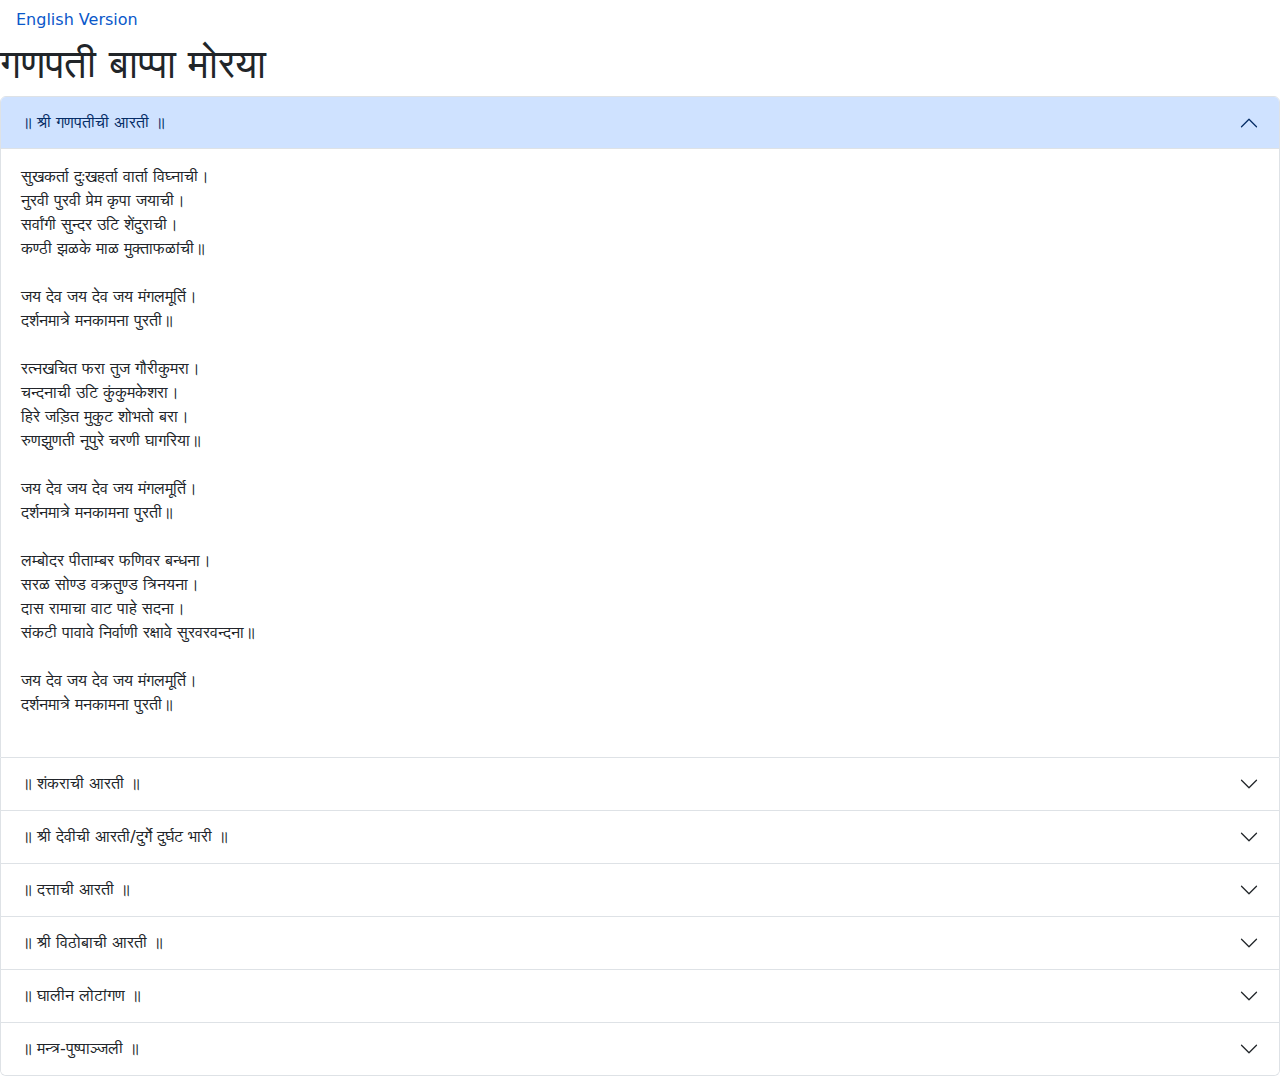
==== index.html @ 8bebe7a7 "first commit" ====
<!DOCTYPE html>
<html lang="en">
<head>
  <meta charset="UTF-8">
  <meta http-equiv="X-UA-Compatible" content="IE=edge">
  <meta name="viewport" content="width=device-width, initial-scale=1.0">
  <link href="https://cdn.jsdelivr.net/npm/bootstrap@5.3.3/dist/css/bootstrap.min.css" rel="stylesheet" integrity="sha384-QWTKZyjpPEjISv5WaRU9OFeRpok6YctnYmDr5pNlyT2bRjXh0JMhjY6hW+ALEwIH" crossorigin="anonymous">
  
  <link rel="manifest" href="manifest.json" /> 
  <link rel="stylesheet" href="index.css" />
  <title>MORYA</title>
</head>
<body>
  
  
  <ul class="nav">
    <li class="nav-item">
      <a class="nav-link active" aria-current="page" href="EnglishVersion.html">English Version</a>
    </li>
    <li class="nav-link">
      <a id="install" hidden>Install app in phone</a>
    </li>
    
  </ul>
  <header>
    <h1>गणपती बाप्पा मोरया</h1>
  </header>
  <main>
    <div class="accordion" id="accordionExample">
      <div class="accordion-item">
        <h2 class="accordion-header">
          <button class="accordion-button" type="button" data-bs-toggle="collapse" data-bs-target="#collapseOne" aria-expanded="true" aria-controls="collapseOne">
            ॥ श्री गणपतीची आरती ॥
          </button>
        </h2>
        <div id="collapseOne" class="accordion-collapse collapse show" data-bs-parent="#accordionExample">
          <div class="accordion-body">
            सुखकर्ता दुःखहर्ता वार्ता विघ्नाची।<br>

            नुरवी पुरवी प्रेम कृपा जयाची।<br>

            सर्वांगी सुन्दर उटि शेंदुराची।<br>

            कण्ठी झळके माळ मुक्ताफळांची॥<br><br>

            जय देव जय देव जय मंगलमूर्ति।<br>

            दर्शनमात्रे मनकामना पुरती॥<br><br>

            रत्नखचित फरा तुज गौरीकुमरा।<br>

            चन्दनाची उटि कुंकुमकेशरा।<br>

            हिरे जड़ित मुकुट शोभतो बरा।<br>

            रुणझुणती नूपुरे चरणी घागरिया॥<br><br>

            जय देव जय देव जय मंगलमूर्ति।<br>

            दर्शनमात्रे मनकामना पुरती॥<br><br>

            लम्बोदर पीताम्बर फणिवर बन्धना।<br>

            सरळ सोण्ड वक्रतुण्ड त्रिनयना।<br>

            दास रामाचा वाट पाहे सदना।<br>

            संकटी पावावे निर्वाणी रक्षावे सुरवरवन्दना॥<br><br>

            जय देव जय देव जय मंगलमूर्ति।<br>

            दर्शनमात्रे मनकामना पुरती॥<br><br>

          </div>
        </div>
      </div>
      <div class="accordion-item">
        <h2 class="accordion-header">
          <button class="accordion-button collapsed" type="button" data-bs-toggle="collapse" data-bs-target="#collapseTwo" aria-expanded="false" aria-controls="collapseTwo">
            ॥ शंकराची आरती ॥
          </button>
        </h2>
        <div id="collapseTwo" class="accordion-collapse collapse" data-bs-parent="#accordionExample">
          <div class="accordion-body">
            लवथवती विक्राळा ब्रह्मांडी माळा ।<br>
            वीषें कंठ काळा त्रिनेत्रीं ज्वाळा ॥<br>
            लावण्यसुंदर मस्तकीं बाळा ।<br>
            तेथुनियां जल निर्मळ वाहे झुळझूळां ॥ १ ॥<br><br>
            जय देव जय देव जय श्रीशंकरा ।<br>
            आरती ओवाळूं तुज कर्पूरगौरा ॥ ध्रु० ॥<br><br>
            कर्पूरगौरा भोळा नयनीं विशाळा ।<br>
            अर्धांगीं पार्वती सुमनांच्या माळा ॥<br>
            विभुतीचें उधळण शितिकंठ नीळा ।<br>
            ऐसा शंकर शोभे उमावेल्हाळा ॥ जय देव० ॥ २ ॥<br><br>
            देवीं दैत्य सागरमंथन पै केलें ।<br>
            त्यामाजीं जें अवचित हळाहळ उठिलें ॥<br>
            तें त्वां असुरपणें प्राशन केलें ।<br>
            नीळकंठ नाम प्रसिद्ध झालें ॥ जय देव० ॥ ३ ॥<br><br>
            व्याघ्रांबर फणिवरधर सुंदर मदनारी ।<br>
            पंचानन मनमोहन मुनिजनसुखकारी ॥<br>
            शतकोटीचें बीज वाचे उच्चारी ।<br>
            रघुकुळटिळक रामदासा अंतरीं ॥ जय देव जय देव० ॥ ४ ॥<br><br>

          </div>
        </div>
      </div>
      <div class="accordion-item">
        <h2 class="accordion-header">
          <button class="accordion-button collapsed" type="button" data-bs-toggle="collapse" data-bs-target="#collapseThree" aria-expanded="false" aria-controls="collapseThree">
            ॥ श्री देवीची आरती/दुर्गे दुर्घट भारी ॥
          </button>
        </h2>
        <div id="collapseThree" class="accordion-collapse collapse" data-bs-parent="#accordionExample">
          <div class="accordion-body">
            दुर्गे दुर्घट भारी तुजविण संसारी ।<br>
            अनाथनाथे अंबे करुणा विस्तारी ॥<br>
            वारी वारीं जन्ममरणाते वारी ।<br>
            हारी पडलो आता संकट नीवारी ॥ १ ॥<br><br>

            जय देवी जय देवी जय महिषासुरमथनी ।<br>
            सुरवरईश्वरवरदे तारक संजीवनी ॥ धृ. ॥<br><br>

            त्रिभुवनी भुवनी पाहतां तुज ऎसे नाही ।<br>
            चारी श्रमले परंतु न बोलावे काहीं ॥<br>
            साही विवाद करितां पडिले प्रवाही ।<br>
            ते तूं भक्तालागी पावसि लवलाही ॥ जय देवी० ॥ २ ॥<br><br>


            प्रसन्न वदने प्रसन्न होसी निजदासां ।<br>
            क्लेशापासूनि सोडी तोडी भवपाशा ॥<br>
            अंबे तुजवांचून कोण पुरविल आशा ।<br>
            नरहरि तल्लिन झाला पदपंकजलेशा ॥ जय देवी० ॥ ३ ॥<br><br>

            

          </div>
        </div>
      </div>
      <div class="accordion-item">
        <h2 class="accordion-header">
          <button class="accordion-button collapsed" type="button" data-bs-toggle="collapse" data-bs-target="#collapseSix" aria-expanded="false" aria-controls="collapseSix">
            ॥ दत्ताची आरती ॥
          </button>
        </h2>
        <div id="collapseSix" class="accordion-collapse collapse" data-bs-parent="#accordionExample">
          <div class="accordion-body">
            जय देव जय देव जय श्री गुरुदत्ता ।<br>
            आरती ओवाळिता हरली भवचिंता ॥ धृ ॥<br><br>

            त्रिगुणात्मक त्रैमूर्ती दत्त हा जाणा।<br>
            त्रिगुणी अवतार त्रैलोक्यराणा ।<br>
            नेती नेती शब्द न ये अनुमाना ॥<br>
            सुरवर मुनिजन योगी समाधी न ये ध्याना ॥ १ ॥<br><br>

            सबाह्य अभ्यंतरी तू एक दत्त ।<br>
            अभाग्यासी कैची कळेल ही मात ॥<br>
            पराही परतली तेथे कैचा हा हेत ।<br>
            जन्ममरणाचाही पुरलासे अंत ॥ २ ॥<br><br>

            दत्त येऊनिया ऊभा ठाकला ।<br>
            भावे साष्टांगे प्रणिपात केला ॥<br>
            प्रसन्न होऊनि आशीर्वाद दिधला ।<br>
            जन्ममरणाचा फेरा चुकवीला ॥ ३ ॥<br><br>

            दत्त दत्त ऐसें लागले ध्यान ।<br>
            हरपले मन झाले उन्मन ॥<br>
            मी तू पणाची झाली बोळवण ।<br>
            एका जनार्दनी श्रीदत्तध्यान ॥ ४ ॥<br><br>

            

          </div>
        </div>
      </div>
      <div class="accordion-item">
        <h2 class="accordion-header">
          <button class="accordion-button collapsed" type="button" data-bs-toggle="collapse" data-bs-target="#collapseFour" aria-expanded="false" aria-controls="collapseFour">
            ॥ श्री विठोबाची आरती ॥
          </button>
        </h2>
        <div id="collapseFour" class="accordion-collapse collapse" data-bs-parent="#accordionExample">
          <div class="accordion-body">
            युगें अठ्ठावीस विटेवरी उभा।<br>
            वामांगी रखुमाई दिसे दिव्य शोभा।<br>
            पुण्डलिकाचे भेटी परब्रह्म आलें गा।<br>
            चरणी वाहे भीमा उद्धरी जगा॥
            जय देव जय देव जय पाण्डुरंगा।<br>
            रखुमाईवल्लभा राईच्या
            वल्लभा पावें जिवलगा॥<br><br>
            तुळसीमाळा गळां कर ठेवुनि कटीं।<br>
            कांसे पीताम्बर कस्तुरि लल्लाटी।<br>
            देव सुरवर नित्य येती भेटी।<br>
            गरुड हनुमन्त पुढे उभे राहती॥<br><br>
            जय देव जय देव जय पाण्डुरंगा।<br>
            रखुमाईवल्लभा राईच्या
            वल्लभा पावें जिवलगा॥<br><br>
            धन्य वेणुनाद अनुक्षेत्रपाळा।<br>
            सुवर्णाची कमळे वनमाळा गळां।<br>
            राही रखुमाबाई राणीया सकळा।<br>
            ओवाळिती राजा विठोबा सांवळा॥<br><br>
            जय देव जय देव जय पाण्डुरंगा।<br>
            रखुमाईवल्लभा राईच्या
            वल्लभा पावें जिवलगा॥<br><br>
            ओवाळूं आरत्या कुर्वण्ड्या येती।<br>
            चन्द्रभागेमाजी सोडुनियां देती।<br>
            दिंड्या पताका वैष्णव नाचती।<br>
            पंढरीचा महिमा वर्णावा किती॥<br><br>
            जय देव जय देव जय पाण्डुरंगा।<br>
            रखुमाईवल्लभा राईच्या
            वल्लभा पावें जिवलगा॥<br><br>
            आषाढी कार्तिकी भक्तजन येती।<br>
            चन्द्रभागेमाजी स्नाने जे करिती।<br>
            दर्शनहेळामात्रें तयां होय मुक्ती।<br>
            केशवासी नामदेव भावे ओंवाळिती॥<br><br>
            जय देव जय देव जय पाण्डुरंगा।<br>
            रखुमाईवल्लभा राईच्या
            वल्लभा पावें जिवलगा॥<br><br>
          </div>
        </div>
      </div>
      
      
      <div class="accordion-item">
        <h2 class="accordion-header">
          <button class="accordion-button collapsed" type="button" data-bs-toggle="collapse" data-bs-target="#collapseFive" aria-expanded="false" aria-controls="collapseFive">
            ॥ घालीन लोटांगण ॥
          </button>
        </h2>
        <div id="collapseFive" class="accordion-collapse collapse" data-bs-parent="#accordionExample">
          <div class="accordion-body">
            घालीन लोटांगण वंदीन चरण ।<br>

            डोळ्यांनी पाहिन रूप तुझे ।<br>

            प्रेमें आलिंगीन आनंद पूजन ।<br>

            भावे ओवाळिन म्हणे नामा ।।<br>


            त्वमेव माता पिता त्वमेव ।<br>

            त्वमेव बन्धु: सखा त्वमेव ।<br>

            त्वमेव विद्या द्रविणं त्वमेव ।<br>

            त्वमेव सर्वं मम देवदेव ।।<br>


            कायेन वाचा मनसेंद्रियैर्वा ।<br>

            बुध्यात्मना वा प्रकृति स्वभावात् ।<br>

            करमि यद्यत् सकलं परस्मै ।<br>

            नारायणायेती समर्पयामि ।।<br>


            अच्युतं केशवं राम नारायणम्

            कृष्णदामोदरं वासुदेवं भजे।<br>

            श्रीधरं माधवं गोपिकावल्लभम्

            जानकीनायकं रामचंद्र भजे ।।<br>

            हरे राम हरे राम राम राम हरे हरे हरे कृष्ण हरे कृष्ण कृष्ण कृष्ण हरे हरे ।।<br>

            ।। मंगलमुर्ती मोरया ।।<br> ।। गणपतिबाप्पा मोरया ।।<br>
          </div>
        </div>
      </div>
      <div class="accordion-item">
        <h2 class="accordion-header">
          <button class="accordion-button collapsed" type="button" data-bs-toggle="collapse" data-bs-target="#collapseSeven" aria-expanded="false" aria-controls="collapseSeven">
            ॥ मन्त्र-पुष्पाञ्जली ॥
          </button>
        </h2>
        <div id="collapseSeven" class="accordion-collapse collapse" data-bs-parent="#accordionExample">
          <div class="accordion-body">
            <p style="text-align: center;"><strong> मन्त्र-पुष्पाञ्जली </strong></p><p>ॐ यज्ञेन यज्ञमयजन्त देवास्तानि धर्माणि प्रथमान्यासन्। ते ह नाकं महिमानः सचन्त यत्र पूर्वे साध्याः सन्ति देवाः॥१॥</p><p>ॐ राजाधिराजाय प्रसह्यसाहिने नमो वयं वैश्रवणाय कुर्महे। स मे कामान्कामकामकामाय मह्यं कामेश्वरो वैश्रवणो ददातु। कुबेराय वैश्रवणाय महाराजाय नमः॥२॥</p><p>ॐ स्वस्तिः साम्राज्यं भौज्यं स्वाराज्यं वैराज्यं पारमेष्ठ्यं राज्यं महाराज्यमाधिपत्यमयं समन्तपर्यायीस्यात् सार्वभौमः सार्वायुषः आन्तादापरार्धात्पृथिव्यै समुद्रपर्यन्ताया एकराळिति॥३॥</p><p>तदप्येषः श्लोकोऽभिगितो मरुतः परिवेष्टारो मरुत्तस्यावसन् गृहे। आविक्षितस्य कामप्रेर्विश्वे देवाः सभासद इति॥४॥<br>ॐ एकदन्ताय विद्महे वक्रतुण्डाय धीमहि तन्नोदन्तिः प्रचोदयात्॥</p>
          </div>
        </div>
      </div>
    </div>
  </main>
  <footer></footer>
  <script src="main.js"></script>
  <script src="https://cdn.jsdelivr.net/npm/bootstrap@5.3.3/dist/js/bootstrap.bundle.min.js" integrity="sha384-YvpcrYf0tY3lHB60NNkmXc5s9fDVZLESaAA55NDzOxhy9GkcIdslK1eN7N6jIeHz" crossorigin="anonymous"></script>
</body>
<script>
  window.addEventListener('load', () => {
    registerSW();
  });

  // Register the Service Worker
  async function registerSW() {
    if ('serviceWorker' in navigator) {
      try {
        await navigator
              .serviceWorker
              .register('serviceworker.js');
      }
      catch (e) {
        console.log('SW registration failed');
      }
    }
  }
</script>
</html>
---- index.css ----
li:hover {
  cursor: pointer;
}
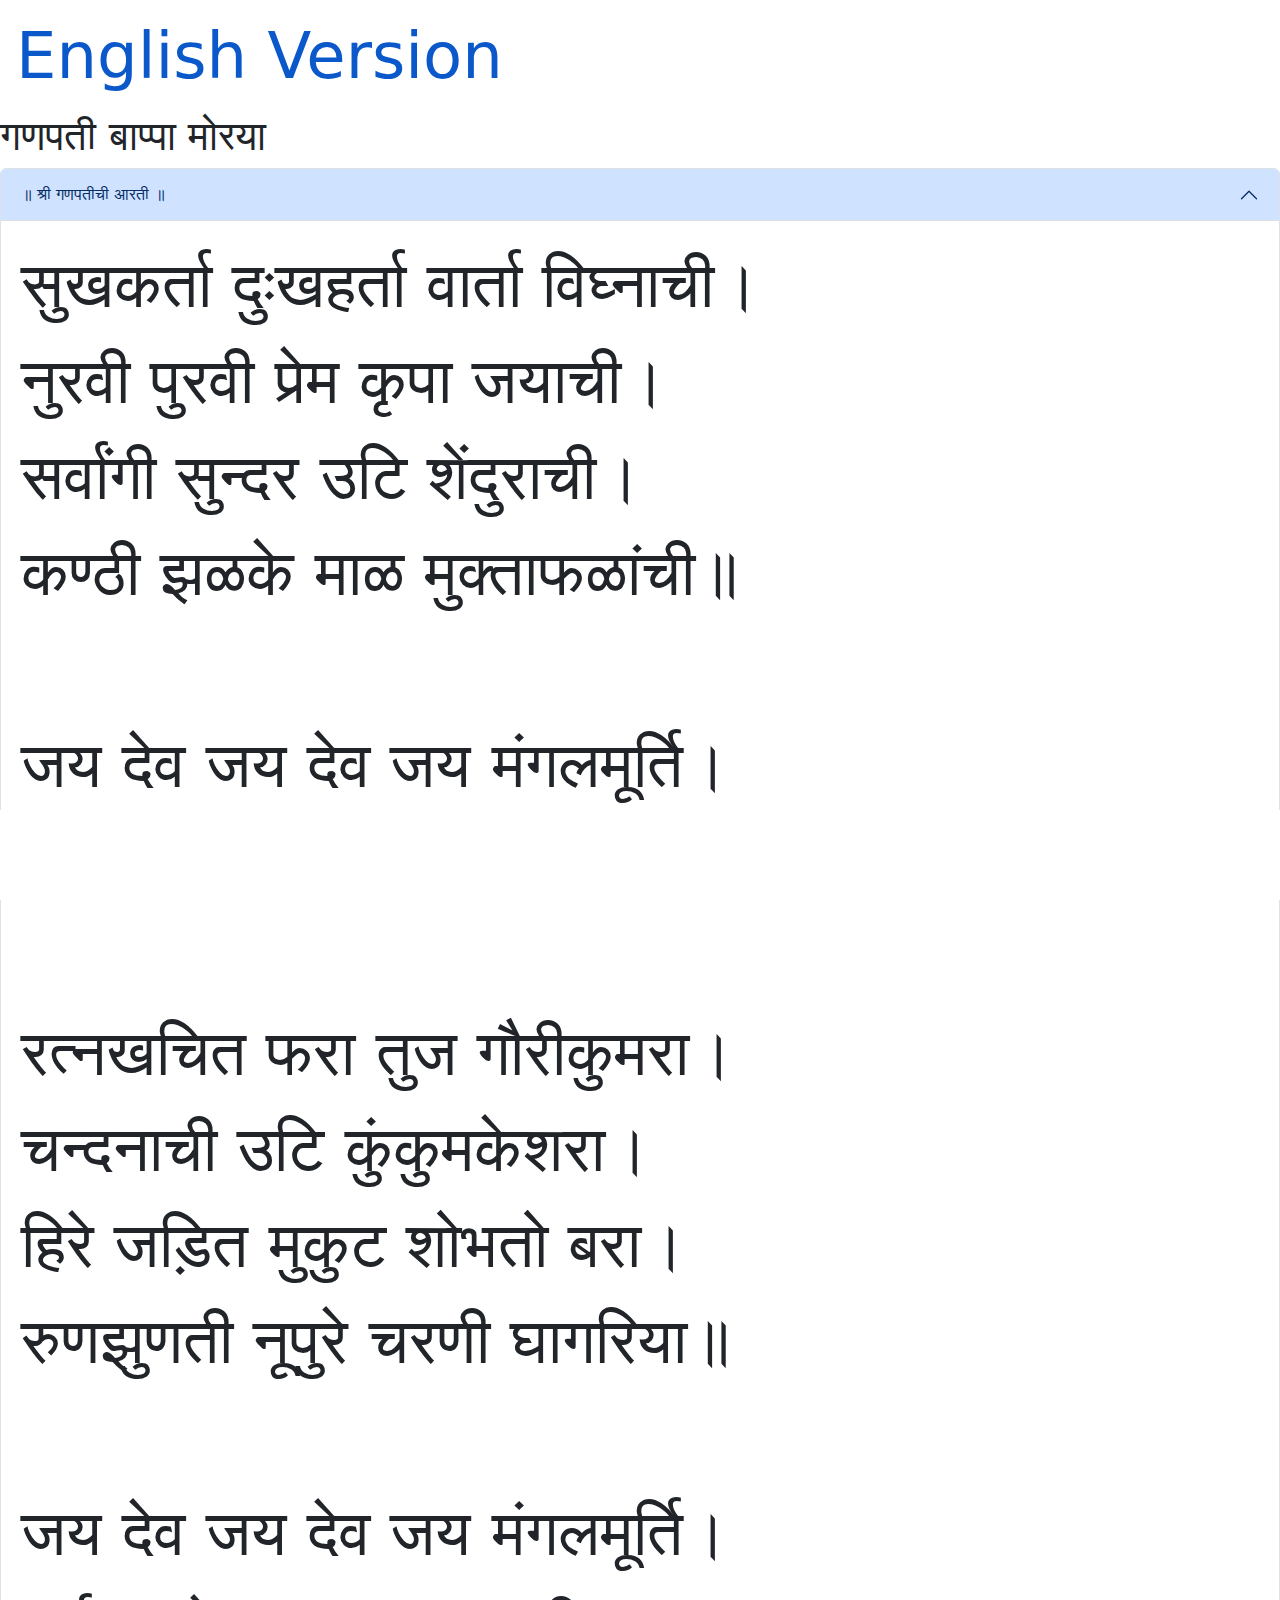
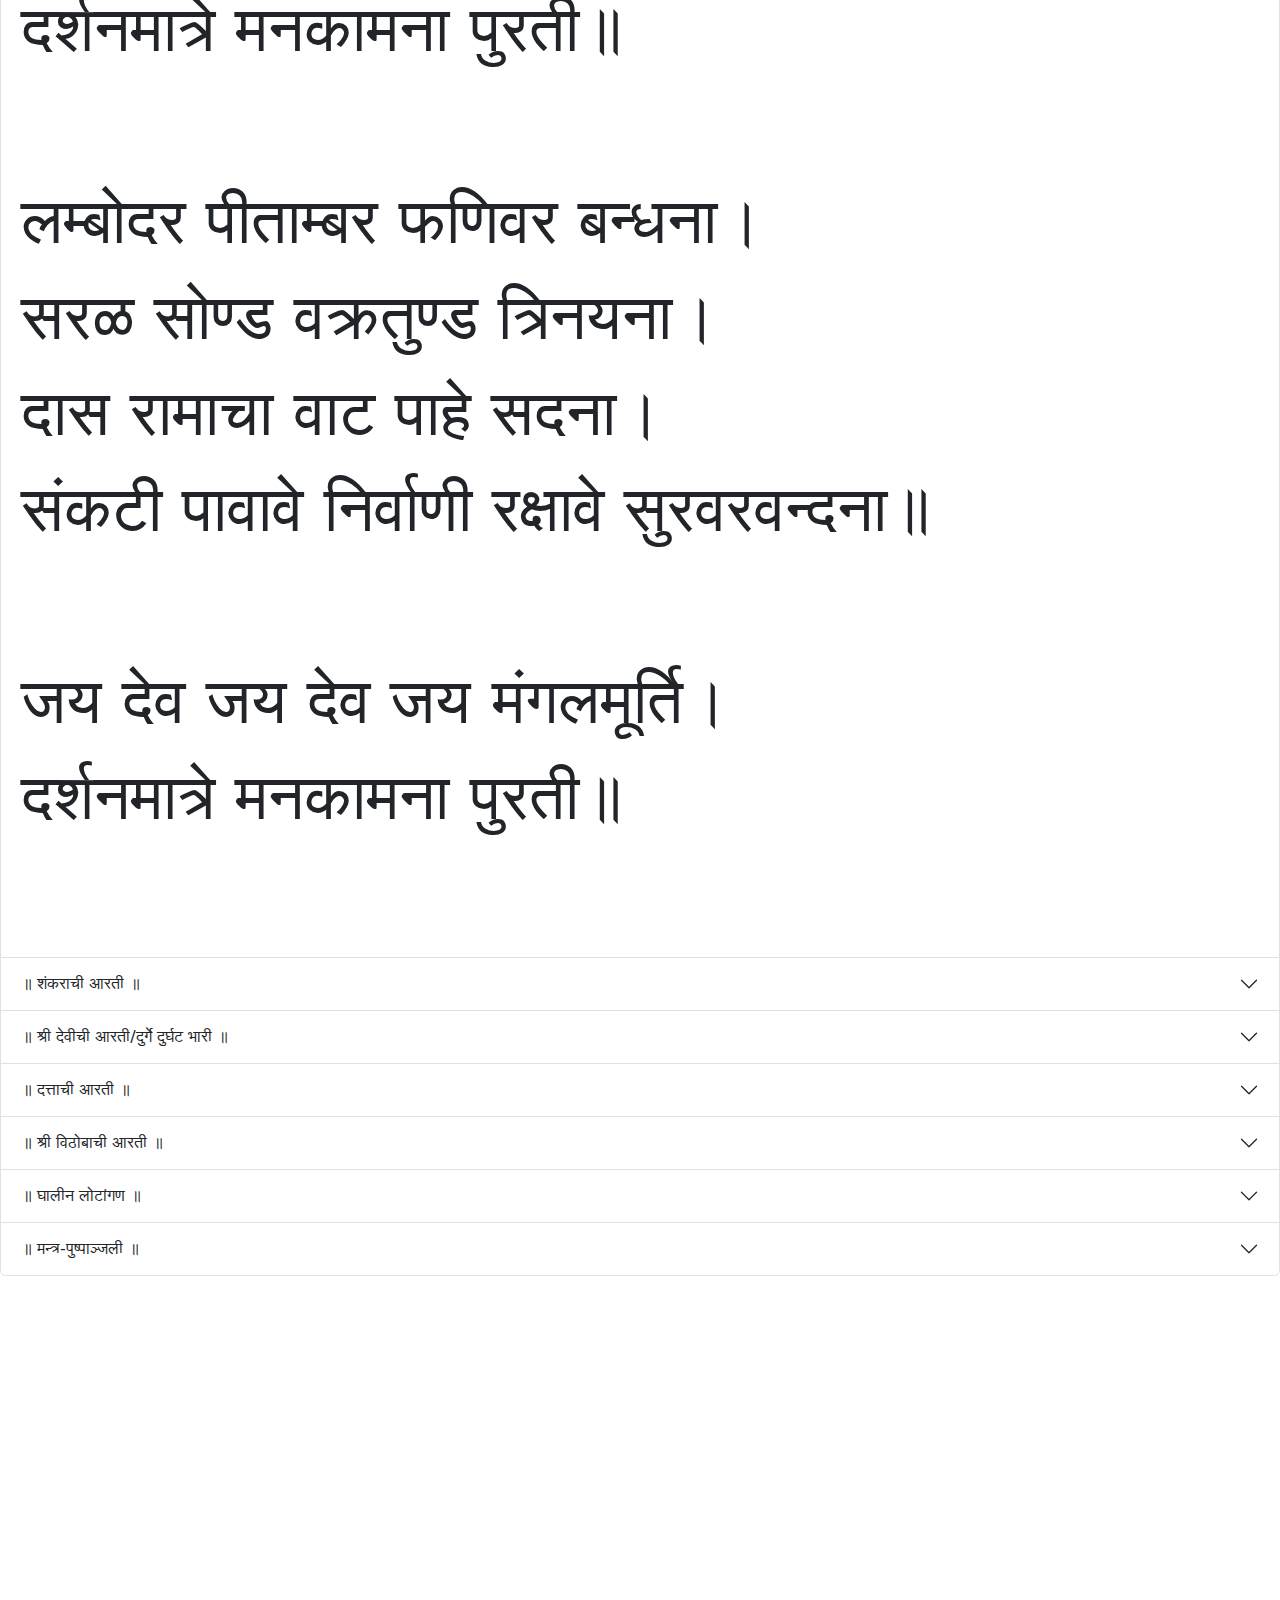
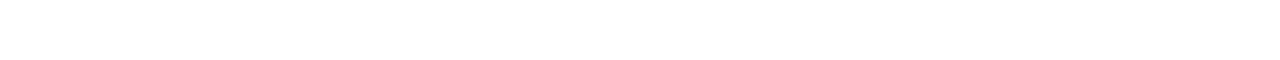
==== commit 908a0a1d: "add footer" ====
--- a/index.html
+++ b/index.html
@@ -6,16 +6,16 @@
   <meta name="viewport" content="width=device-width, initial-scale=1.0">
   <link href="https://cdn.jsdelivr.net/npm/bootstrap@5.3.3/dist/css/bootstrap.min.css" rel="stylesheet" integrity="sha384-QWTKZyjpPEjISv5WaRU9OFeRpok6YctnYmDr5pNlyT2bRjXh0JMhjY6hW+ALEwIH" crossorigin="anonymous">
   
-  <link rel="manifest" href="manifest.json" /> 
-  <link rel="stylesheet" href="index.css" />
-  <title>MORYA</title>
+  <link rel="manifest" href="./manifest.json" /> 
+  <link rel="stylesheet" href="./index.css" />
+  <title>Aarti Sangraha</title>
 </head>
 <body>
   
   
   <ul class="nav">
     <li class="nav-item">
-      <a class="nav-link active" aria-current="page" href="EnglishVersion.html">English Version</a>
+      <a class="nav-link active" aria-current="page" href="./EnglishVersion.html">English Version</a>
     </li>
     <li class="nav-link">
       <a id="install" hidden>Install app in phone</a>
@@ -283,8 +283,11 @@
       </div>
     </div>
   </main>
-  <footer></footer>
-  <script src="main.js"></script>
+  <footer>
+    <script async src="https://pagead2.googlesyndication.com/pagead/js/adsbygoogle.js?client=ca-pub-7879635309180734"
+     crossorigin="anonymous"></script>
+  </footer>
+  <script src="./main.js"></script>
   <script src="https://cdn.jsdelivr.net/npm/bootstrap@5.3.3/dist/js/bootstrap.bundle.min.js" integrity="sha384-YvpcrYf0tY3lHB60NNkmXc5s9fDVZLESaAA55NDzOxhy9GkcIdslK1eN7N6jIeHz" crossorigin="anonymous"></script>
 </body>
 <script>
@@ -298,7 +301,7 @@
       try {
         await navigator
               .serviceWorker
-              .register('serviceworker.js');
+              .register('./serviceworker.js');
       }
       catch (e) {
         console.log('SW registration failed');
--- a/index.css
+++ b/index.css
@@ -1,3 +1,18 @@
 li:hover {
   cursor: pointer;
-}+}
+body{
+  min-height: 100vh;
+  font-size: 5vw;
+}
+main{
+  margin-bottom: 30%;
+}
+body footer{
+  margin-top: 30%px;
+  position: fixed;
+  bottom: 0;
+  width: 100%;
+  height:10%;
+  background-color: white;
+}
